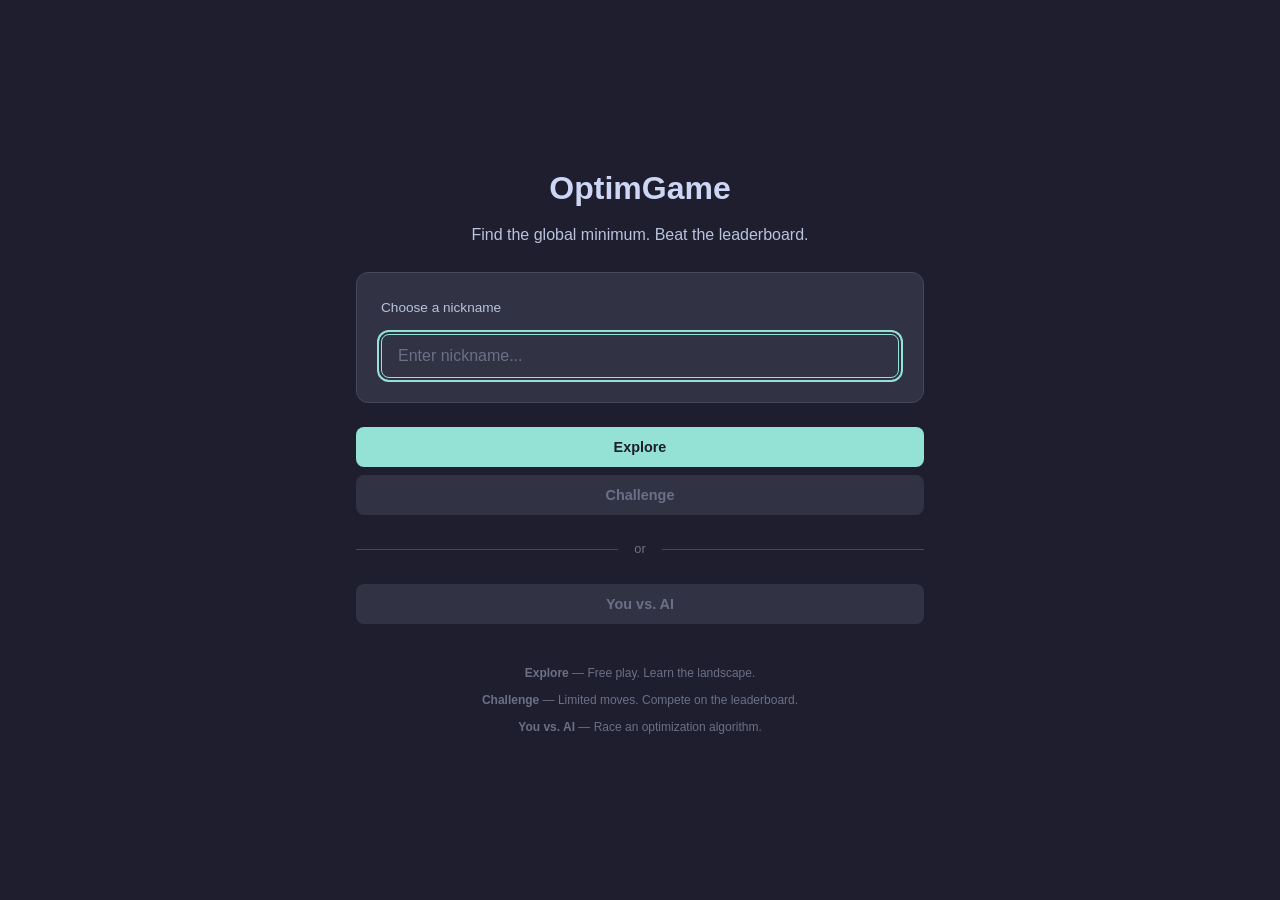
==== frontend/index.html @ 2fac776f "step-1-game-core: Explore mode fully playable Frontend implementation: - griewank.js: N-dimensional " ====
<!DOCTYPE html>
<html lang="en">
<head>
  <meta charset="UTF-8">
  <meta name="viewport" content="width=device-width, initial-scale=1.0">
  <meta name="theme-color" content="#1e1e2e">
  <title>OptimGame — Find the Minimum</title>
  <link rel="icon" href="assets/favicon.svg" type="image/svg+xml">
  <link rel="stylesheet" href="css/style.css">
</head>
<body>
  <main class="page">
    <div class="container stack stack--lg" style="text-align: center;">

      <!-- Title -->
      <header class="stack stack--sm">
        <h1>OptimGame</h1>
        <p class="text-secondary">Find the global minimum. Beat the leaderboard.</p>
      </header>

      <!-- Nickname Input -->
      <div class="card stack">
        <label for="nickname" class="text-secondary" style="font-size: 0.85rem; text-align: left;">
          Choose a nickname
        </label>
        <input
          type="text"
          id="nickname"
          class="input"
          placeholder="Enter nickname..."
          maxlength="20"
          autocomplete="off"
          spellcheck="false"
        >
      </div>

      <!-- Mode Selection -->
      <div class="mode-buttons">
        <button class="btn btn--primary btn--full" id="btn-explore">
          Explore
        </button>
        <button class="btn btn--secondary btn--full" id="btn-challenge" disabled>
          Challenge
        </button>
      </div>

      <div class="divider">or</div>

      <button class="btn btn--ghost btn--full" id="btn-ai" disabled>
        You vs. AI
      </button>

      <!-- Hints -->
      <div class="stack stack--sm" style="margin-top: var(--space-md);">
        <p class="text-muted" style="font-size: 0.75rem;">
          <strong>Explore</strong> — Free play. Learn the landscape.
        </p>
        <p class="text-muted" style="font-size: 0.75rem;">
          <strong>Challenge</strong> — Limited moves. Compete on the leaderboard.
        </p>
        <p class="text-muted" style="font-size: 0.75rem;">
          <strong>You vs. AI</strong> — Race an optimization algorithm.
        </p>
      </div>

    </div>
  </main>

  <script type="module">
    const nicknameInput = document.getElementById("nickname");
    const btnExplore = document.getElementById("btn-explore");
    const btnChallenge = document.getElementById("btn-challenge");
    const btnAi = document.getElementById("btn-ai");

    // Enable challenge button when nickname is provided
    nicknameInput.addEventListener("input", () => {
      const hasName = nicknameInput.value.trim().length > 0;
      btnChallenge.disabled = !hasName;
      // AI mode stays locked until presenter unlocks it (future feature)
    });

    // Navigate to game with mode param
    function goToGame(mode) {
      const nickname = nicknameInput.value.trim() || "player";
      const params = new URLSearchParams({ mode, level: "1", nickname });
      window.location.href = `game.html?${params.toString()}`;
    }

    btnExplore.addEventListener("click", () => goToGame("explore"));
    btnChallenge.addEventListener("click", () => goToGame("challenge"));
    btnAi.addEventListener("click", () => goToGame("ai"));

    // Auto-focus nickname on desktop
    if (window.innerWidth > 768) {
      nicknameInput.focus();
    }
  </script>
</body>
</html>
---- frontend/css/style.css ----
/* ============================================================
   OptimGame — Catppuccin Mocha Theme
   ============================================================ */

:root {
  /* Catppuccin Mocha Palette */
  --base: #1e1e2e;
  --mantle: #181825;
  --crust: #11111b;
  --surface0: #313244;
  --surface1: #45475a;
  --surface2: #585b70;
  --overlay0: #6c7086;
  --overlay1: #7f849c;
  --overlay2: #9399b2;
  --subtext0: #a6adc8;
  --subtext1: #bac2de;
  --text: #cdd6f4;
  --lavender: #b4befe;
  --blue: #89b4fa;
  --sapphire: #74c7ec;
  --sky: #89dceb;
  --teal: #94e2d5;
  --green: #a6e3a1;
  --yellow: #f9e2af;
  --peach: #fab387;
  --maroon: #eba0ac;
  --red: #f38ba8;
  --mauve: #cba6f7;
  --pink: #f5c2e7;
  --flamingo: #f2cdcd;
  --rosewater: #f5e0dc;

  /* Semantic tokens */
  --bg-primary: var(--base);
  --bg-surface: var(--surface0);
  --bg-elevated: var(--surface1);
  --bg-active: var(--surface2);
  --text-primary: var(--text);
  --text-secondary: var(--subtext1);
  --text-muted: var(--overlay0);
  --accent-primary: var(--teal);
  --accent-secondary: var(--mauve);
  --color-success: var(--green);
  --color-warning: var(--peach);
  --color-danger: var(--red);
  --color-ghost: var(--lavender);
  --color-player: var(--yellow);
  --color-info: var(--sky);

  /* Spacing */
  --space-xs: 4px;
  --space-sm: 8px;
  --space-md: 16px;
  --space-lg: 24px;
  --space-xl: 32px;
  --space-2xl: 48px;

  /* Radii */
  --radius-sm: 4px;
  --radius-md: 8px;
  --radius-lg: 12px;
  --radius-full: 9999px;

  /* Transitions */
  --transition-fast: 150ms ease;
  --transition-normal: 200ms ease;
  --transition-slow: 300ms ease-out;
}

/* ============================================================
   Reset & Base
   ============================================================ */

*,
*::before,
*::after {
  box-sizing: border-box;
  margin: 0;
  padding: 0;
}

html {
  font-size: 16px;
  -webkit-text-size-adjust: 100%;
}

body {
  font-family: -apple-system, BlinkMacSystemFont, "Segoe UI", Roboto, Oxygen,
    Ubuntu, Cantarell, "Open Sans", "Helvetica Neue", sans-serif;
  background-color: var(--bg-primary);
  color: var(--text-primary);
  line-height: 1.6;
  min-height: 100vh;
  min-height: 100dvh;
}

/* ============================================================
   Typography
   ============================================================ */

h1 {
  font-size: 1.5rem;
  font-weight: 700;
  color: var(--text-primary);
}

h2 {
  font-size: 1.1rem;
  font-weight: 600;
  color: var(--text-primary);
}

.mono {
  font-family: "SF Mono", "Fira Code", "Fira Mono", "Roboto Mono",
    "Courier New", monospace;
}

.text-muted {
  color: var(--text-muted);
}

.text-secondary {
  color: var(--text-secondary);
}

/* ============================================================
   Layout
   ============================================================ */

.container {
  width: 100%;
  max-width: 600px;
  margin: 0 auto;
  padding: var(--space-md);
}

.container--wide {
  max-width: 1200px;
}

.page {
  display: flex;
  flex-direction: column;
  align-items: center;
  justify-content: center;
  min-height: 100vh;
  min-height: 100dvh;
  padding: var(--space-lg);
}

.stack {
  display: flex;
  flex-direction: column;
  gap: var(--space-md);
}

.stack--sm {
  gap: var(--space-sm);
}

.stack--lg {
  gap: var(--space-lg);
}

/* ============================================================
   Card
   ============================================================ */

.card {
  background: var(--bg-surface);
  border: 1px solid var(--surface1);
  border-radius: var(--radius-lg);
  padding: var(--space-lg);
}

/* ============================================================
   Buttons
   ============================================================ */

.btn {
  display: inline-flex;
  align-items: center;
  justify-content: center;
  padding: 12px 24px;
  border: none;
  border-radius: var(--radius-md);
  background: var(--bg-elevated);
  color: var(--accent-primary);
  font-family: inherit;
  font-size: 0.9rem;
  font-weight: 600;
  cursor: pointer;
  transition: background var(--transition-fast), transform var(--transition-fast);
  text-decoration: none;
  user-select: none;
  -webkit-tap-highlight-color: transparent;
}

.btn:hover {
  background: var(--bg-active);
}

.btn:active {
  transform: scale(0.97);
}

.btn:disabled {
  color: var(--text-muted);
  background: var(--bg-surface);
  cursor: not-allowed;
  transform: none;
}

.btn--primary {
  background: var(--accent-primary);
  color: var(--base);
}

.btn--primary:hover {
  background: var(--teal);
  opacity: 0.9;
}

.btn--secondary {
  color: var(--accent-secondary);
}

.btn--full {
  width: 100%;
}

.btn--ghost {
  background: transparent;
  color: var(--text-secondary);
}

.btn--ghost:hover {
  background: var(--bg-surface);
}

/* ============================================================
   Input
   ============================================================ */

.input {
  width: 100%;
  padding: 12px 16px;
  background: var(--bg-surface);
  border: 1px solid var(--surface1);
  border-radius: var(--radius-md);
  color: var(--text-primary);
  font-family: inherit;
  font-size: 1rem;
  outline: none;
  transition: border-color var(--transition-fast);
}

.input::placeholder {
  color: var(--text-muted);
}

.input:focus {
  border-color: var(--accent-primary);
}

/* ============================================================
   Function Value Display
   ============================================================ */

.fn-value {
  font-family: "SF Mono", "Fira Code", monospace;
  font-size: 1.8rem;
  font-weight: 700;
  text-align: center;
  transition: color var(--transition-fast);
}

.fn-value--excellent {
  color: var(--color-success);
}

.fn-value--good {
  color: var(--accent-primary);
}

.fn-value--ok {
  color: var(--color-warning);
}

.fn-value--far {
  color: var(--color-danger);
}

/* ============================================================
   Progress Bar (proximity to 0)
   ============================================================ */

.progress-bar {
  width: 100%;
  height: 6px;
  background: var(--bg-surface);
  border-radius: var(--radius-full);
  overflow: hidden;
}

.progress-bar__fill {
  height: 100%;
  border-radius: var(--radius-full);
  transition: width var(--transition-fast), background-color var(--transition-fast);
}

/* ============================================================
   Slider Component
   ============================================================ */

.slider-group {
  display: flex;
  flex-direction: column;
  gap: var(--space-sm);
}

.slider-row {
  display: flex;
  align-items: center;
  gap: var(--space-md);
  padding: var(--space-sm) 0;
}

.slider-row__label {
  font-family: "SF Mono", "Fira Code", monospace;
  font-size: 0.8rem;
  color: var(--text-primary);
  min-width: 24px;
}

.slider-row__input {
  flex: 1;
  -webkit-appearance: none;
  appearance: none;
  height: 6px;
  background: var(--bg-surface);
  border-radius: var(--radius-full);
  outline: none;
  cursor: pointer;
}

.slider-row__input::-webkit-slider-thumb {
  -webkit-appearance: none;
  appearance: none;
  width: 20px;
  height: 20px;
  border-radius: 50%;
  background: var(--color-player);
  border: 2px solid var(--bg-active);
  cursor: pointer;
  transition: transform var(--transition-fast);
}

.slider-row__input::-webkit-slider-thumb:active {
  transform: scale(1.2);
}

.slider-row__input::-moz-range-thumb {
  width: 20px;
  height: 20px;
  border-radius: 50%;
  background: var(--color-player);
  border: 2px solid var(--bg-active);
  cursor: pointer;
}

.slider-row__value {
  font-family: "SF Mono", "Fira Code", monospace;
  font-size: 0.8rem;
  color: var(--text-secondary);
  min-width: 48px;
  text-align: right;
}

/* ============================================================
   Visualisation Canvas
   ============================================================ */

.vis-container {
  width: 100%;
  border-radius: var(--radius-lg);
  overflow: hidden;
  background: var(--bg-surface);
  border: 1px solid var(--surface1);
}

.vis-container canvas {
  display: block;
  width: 100%;
  height: auto;
}

/* ============================================================
   Game Header
   ============================================================ */

.game-header {
  display: flex;
  justify-content: space-between;
  align-items: center;
  padding: var(--space-sm) 0;
}

.game-header__level {
  font-weight: 600;
  color: var(--text-primary);
}

.game-header__budget {
  font-family: "SF Mono", "Fira Code", monospace;
  font-size: 0.85rem;
  color: var(--accent-primary);
}

.game-header__budget--warning {
  color: var(--color-warning);
}

.game-header__budget--danger {
  color: var(--color-danger);
}

/* ============================================================
   Level Selector
   ============================================================ */

.level-selector {
  display: flex;
  gap: var(--space-sm);
  flex-wrap: wrap;
}

.level-selector__btn {
  padding: 8px 16px;
  border: 1px solid var(--surface1);
  border-radius: var(--radius-md);
  background: var(--bg-surface);
  color: var(--text-secondary);
  font-size: 0.85rem;
  font-weight: 500;
  cursor: pointer;
  transition: all var(--transition-fast);
}

.level-selector__btn:hover {
  border-color: var(--accent-primary);
  color: var(--accent-primary);
}

.level-selector__btn--active {
  border-color: var(--accent-primary);
  background: var(--accent-primary);
  color: var(--base);
}

.level-selector__btn:disabled {
  opacity: 0.4;
  cursor: not-allowed;
}

/* ============================================================
   Mode Buttons (Landing Page)
   ============================================================ */

.mode-buttons {
  display: flex;
  flex-direction: column;
  gap: var(--space-sm);
  width: 100%;
}

.mode-buttons .btn {
  width: 100%;
}

/* ============================================================
   Divider
   ============================================================ */

.divider {
  display: flex;
  align-items: center;
  gap: var(--space-md);
  color: var(--text-muted);
  font-size: 0.8rem;
}

.divider::before,
.divider::after {
  content: "";
  flex: 1;
  height: 1px;
  background: var(--surface1);
}

/* ============================================================
   Responsive
   ============================================================ */

@media (min-width: 480px) {
  .fn-value {
    font-size: 2.2rem;
  }

  h1 {
    font-size: 2rem;
  }
}

@media (min-width: 768px) {
  .game-layout {
    display: grid;
    grid-template-columns: 1fr 1fr;
    gap: var(--space-lg);
  }

  .fn-value {
    font-size: 2.5rem;
  }
}

/* ============================================================
   Accessibility
   ============================================================ */

:focus-visible {
  outline: 2px solid var(--accent-primary);
  outline-offset: 2px;
}

@media (prefers-reduced-motion: reduce) {
  *,
  *::before,
  *::after {
    transition-duration: 0.01ms !important;
    animation-duration: 0.01ms !important;
  }
}
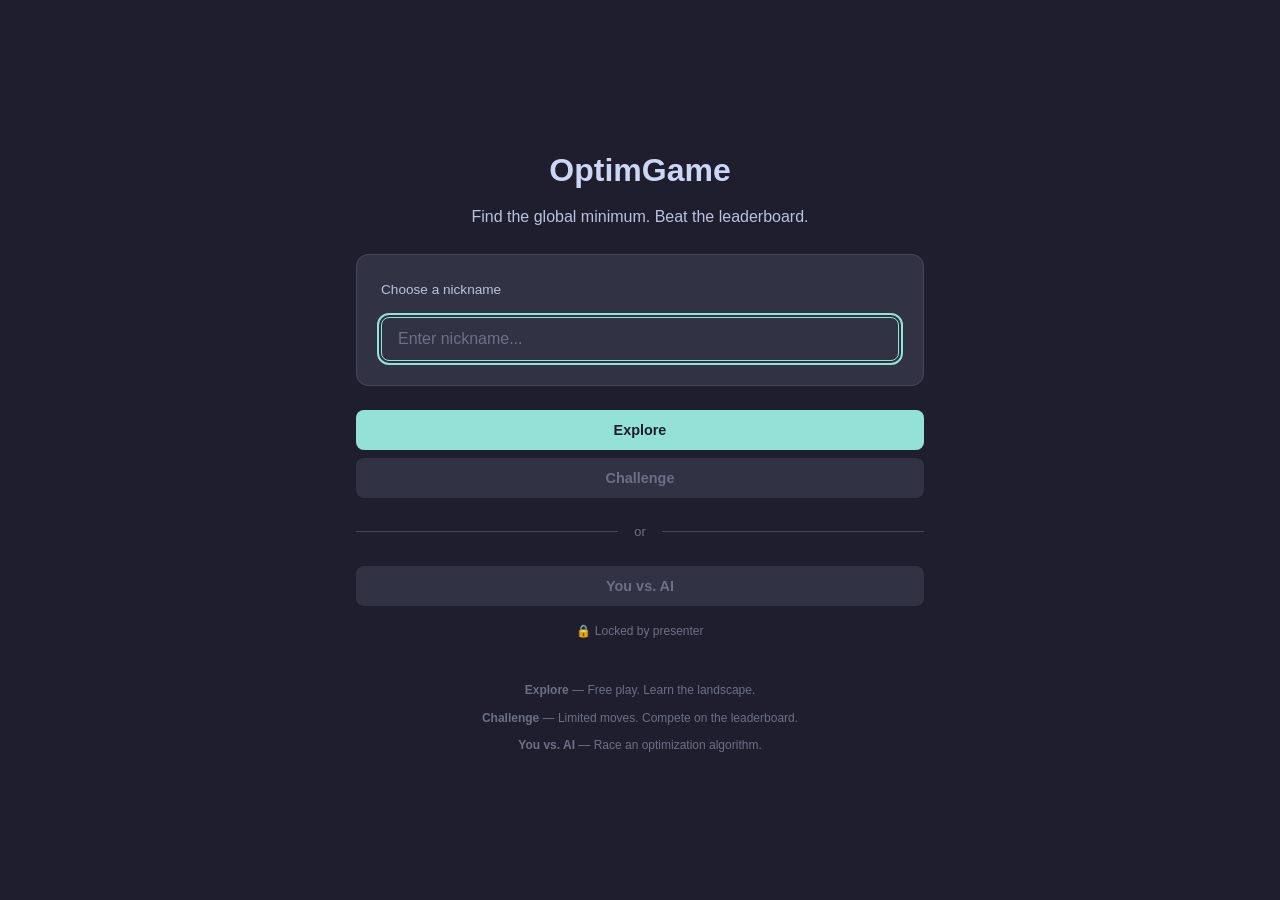
==== commit 30ae7720: "step-5-ghost-mode: You vs. AI ghost replay overlay - frontend/js/ghost.js: ghost replay engine (load" ====
--- a/frontend/index.html
+++ b/frontend/index.html
@@ -46,9 +46,12 @@
 
       <div class="divider">or</div>
 
-      <button class="btn btn--ghost btn--full" id="btn-ai" disabled>
+      <button class="btn btn--ghost btn--full" id="btn-ai" disabled title="Waiting for presenter to unlock">
         You vs. AI
       </button>
+      <p class="text-muted ai-lock-status" id="ai-lock-status" style="font-size: 0.75rem; margin-top: calc(-1 * var(--space-sm));">
+        &#x1F512; Locked by presenter
+      </p>
 
       <!-- Hints -->
       <div class="stack stack--sm" style="margin-top: var(--space-md);">
@@ -67,17 +70,43 @@
   </main>
 
   <script type="module">
+    import { getRound } from './js/api.js';
+
     const nicknameInput = document.getElementById("nickname");
     const btnExplore = document.getElementById("btn-explore");
     const btnChallenge = document.getElementById("btn-challenge");
     const btnAi = document.getElementById("btn-ai");
+    const aiLockStatus = document.getElementById("ai-lock-status");
 
-    // Enable challenge button when nickname is provided
-    nicknameInput.addEventListener("input", () => {
+    let aiUnlocked = false;
+
+    /**
+     * Check round state from backend and update AI unlock status.
+     * If no round exists or AI mode is not unlocked, keep button disabled.
+     */
+    async function checkRoundState() {
+      try {
+        const round = await getRound();
+        if (round && round.ai_mode_unlocked) {
+          aiUnlocked = true;
+          aiLockStatus.style.display = "none";
+          btnAi.removeAttribute("title");
+        }
+      } catch (e) {
+        // Network error — keep AI locked
+      }
+      updateButtonStates();
+    }
+
+    /** Update button enabled/disabled states based on nickname + AI unlock. */
+    function updateButtonStates() {
       const hasName = nicknameInput.value.trim().length > 0;
       btnChallenge.disabled = !hasName;
-      // AI mode stays locked until presenter unlocks it (future feature)
-    });
+      btnAi.disabled = !(hasName && aiUnlocked);
+    }
+
+    // Update buttons on nickname input
+    nicknameInput.addEventListener("input", updateButtonStates);
 
     // Navigate to game with mode param
     function goToGame(mode) {
@@ -94,6 +123,9 @@
     if (window.innerWidth > 768) {
       nicknameInput.focus();
     }
+
+    // Check round state on page load
+    checkRoundState();
   </script>
 </body>
 </html>
--- a/frontend/css/style.css
+++ b/frontend/css/style.css
@@ -542,3 +542,77 @@
     animation-duration: 0.01ms !important;
   }
 }
+
+/* ============================================================
+   AI Comparison Summary (You vs. AI end-of-round)
+   ============================================================ */
+
+.ai-comparison {
+  margin: var(--space-md) 0;
+  padding: var(--space-md);
+  background: var(--mantle);
+  border-radius: var(--radius-md);
+  border: 1px solid var(--surface1);
+}
+
+.ai-comparison__title {
+  color: var(--accent-primary);
+  font-size: 1rem;
+  font-weight: 600;
+  margin-bottom: var(--space-sm);
+}
+
+.ai-comparison__row {
+  display: flex;
+  align-items: baseline;
+  gap: var(--space-sm);
+  padding: var(--space-xs) 0;
+  font-family: "SF Mono", "Fira Code", monospace;
+  font-size: 0.9rem;
+}
+
+.ai-comparison__row--player {
+  color: var(--color-player);
+}
+
+.ai-comparison__row--ghost {
+  color: var(--color-ghost);
+}
+
+.ai-comparison__label {
+  font-weight: 600;
+  min-width: 60px;
+}
+
+.ai-comparison__value {
+  font-size: 1rem;
+}
+
+.ai-comparison__evals {
+  color: var(--text-secondary);
+  font-size: 0.8rem;
+}
+
+.ai-comparison__verdict {
+  margin-top: var(--space-sm);
+  font-weight: 700;
+  font-size: 0.95rem;
+}
+
+.ai-comparison__verdict--player-wins {
+  color: var(--color-success);
+}
+
+.ai-comparison__verdict--ghost-wins {
+  color: var(--color-ghost);
+}
+
+.ai-comparison__verdict--tie {
+  color: var(--accent-primary);
+}
+
+.ai-comparison__row--winner {
+  background: rgba(166, 227, 161, 0.1);
+  border-radius: var(--radius-sm);
+  padding: var(--space-xs) var(--space-sm);
+}
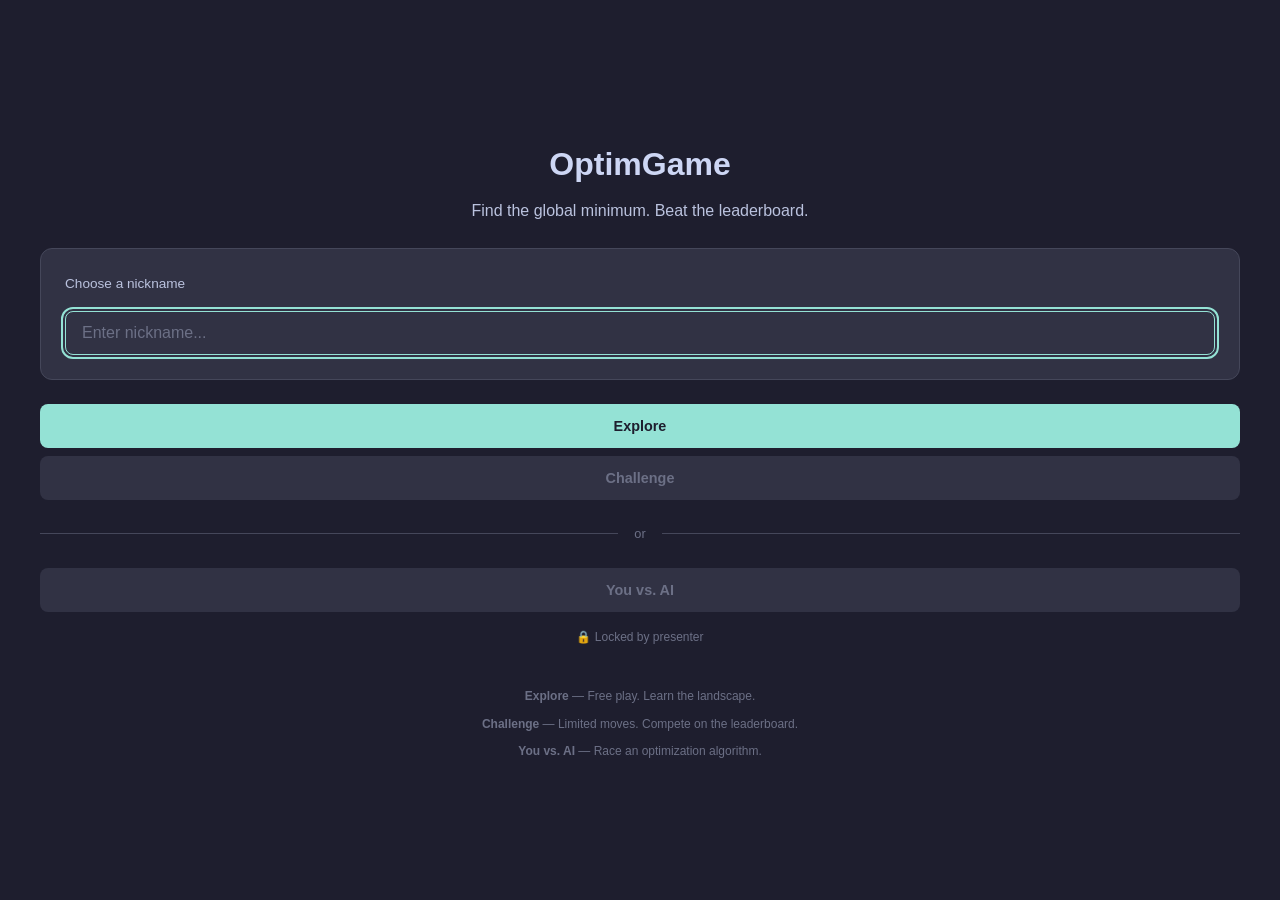
==== commit f624f02c: "step-6-polish: mobile UX, QR code, presenter dashboard, error handling New files: - frontend/qr.html" ====
--- a/frontend/index.html
+++ b/frontend/index.html
@@ -2,7 +2,7 @@
 <html lang="en">
 <head>
   <meta charset="UTF-8">
-  <meta name="viewport" content="width=device-width, initial-scale=1.0">
+  <meta name="viewport" content="width=device-width, initial-scale=1.0, viewport-fit=cover">
   <meta name="theme-color" content="#1e1e2e">
   <title>OptimGame — Find the Minimum</title>
   <link rel="icon" href="assets/favicon.svg" type="image/svg+xml">
--- a/frontend/css/style.css
+++ b/frontend/css/style.css
@@ -183,6 +183,8 @@
   align-items: center;
   justify-content: center;
   padding: 12px 24px;
+  min-height: 44px;
+  min-width: 44px;
   border: none;
   border-radius: var(--radius-md);
   background: var(--bg-elevated);
@@ -195,6 +197,7 @@
   text-decoration: none;
   user-select: none;
   -webkit-tap-highlight-color: transparent;
+  touch-action: manipulation;
 }
 
 .btn:hover {
@@ -246,6 +249,7 @@
 .input {
   width: 100%;
   padding: 12px 16px;
+  min-height: 44px;
   background: var(--bg-surface);
   border: 1px solid var(--surface1);
   border-radius: var(--radius-md);
@@ -254,6 +258,7 @@
   font-size: 1rem;
   outline: none;
   transition: border-color var(--transition-fast);
+  -webkit-tap-highlight-color: transparent;
 }
 
 .input::placeholder {
@@ -325,6 +330,7 @@
   align-items: center;
   gap: var(--space-md);
   padding: var(--space-sm) 0;
+  min-height: 44px;
 }
 
 .slider-row__label {
@@ -338,36 +344,58 @@
   flex: 1;
   -webkit-appearance: none;
   appearance: none;
-  height: 6px;
+  height: 8px;
   background: var(--bg-surface);
   border-radius: var(--radius-full);
   outline: none;
   cursor: pointer;
+  /* Ensure 44px touch target for the track itself */
+  padding: 18px 0;
+  margin: -18px 0;
+  background-clip: content-box;
+}
+
+/* iOS needs explicit track styling */
+.slider-row__input::-webkit-slider-runnable-track {
+  -webkit-appearance: none;
+  height: 8px;
+  background: var(--bg-elevated);
+  border-radius: var(--radius-full);
+}
+
+.slider-row__input::-moz-range-track {
+  height: 8px;
+  background: var(--bg-elevated);
+  border-radius: var(--radius-full);
+  border: none;
 }
 
 .slider-row__input::-webkit-slider-thumb {
   -webkit-appearance: none;
   appearance: none;
-  width: 20px;
-  height: 20px;
+  width: 44px;
+  height: 44px;
   border-radius: 50%;
   background: var(--color-player);
-  border: 2px solid var(--bg-active);
+  border: 3px solid var(--bg-active);
   cursor: pointer;
   transition: transform var(--transition-fast);
+  /* Center thumb on track */
+  margin-top: -18px;
 }
 
 .slider-row__input::-webkit-slider-thumb:active {
-  transform: scale(1.2);
+  transform: scale(1.15);
 }
 
 .slider-row__input::-moz-range-thumb {
-  width: 20px;
-  height: 20px;
+  width: 44px;
+  height: 44px;
   border-radius: 50%;
   background: var(--color-player);
-  border: 2px solid var(--bg-active);
+  border: 3px solid var(--bg-active);
   cursor: pointer;
+  box-sizing: border-box;
 }
 
 .slider-row__value {
@@ -437,7 +465,9 @@
 }
 
 .level-selector__btn {
-  padding: 8px 16px;
+  padding: 12px 16px;
+  min-height: 44px;
+  min-width: 44px;
   border: 1px solid var(--surface1);
   border-radius: var(--radius-md);
   background: var(--bg-surface);
@@ -446,6 +476,7 @@
   font-weight: 500;
   cursor: pointer;
   transition: all var(--transition-fast);
+  -webkit-tap-highlight-color: transparent;
 }
 
 .level-selector__btn:hover {
@@ -503,6 +534,56 @@
    Responsive
    ============================================================ */
 
+/* Very small screens (320px minimum width support) */
+@media (max-width: 374px) {
+  :root {
+    --space-md: 12px;
+    --space-lg: 16px;
+  }
+
+  .container {
+    padding: var(--space-sm);
+  }
+
+  .fn-value {
+    font-size: 1.4rem;
+  }
+
+  .slider-row {
+    gap: var(--space-sm);
+  }
+
+  .slider-row__value {
+    min-width: 40px;
+    font-size: 0.7rem;
+  }
+
+  .card {
+    padding: var(--space-md);
+  }
+
+  .level-selector {
+    gap: var(--space-xs);
+  }
+
+  .level-selector__btn {
+    padding: 10px 12px;
+    font-size: 0.8rem;
+    min-height: 44px;
+  }
+}
+
+/* Small phones (375px–479px) */
+@media (min-width: 375px) and (max-width: 479px) {
+  .fn-value {
+    font-size: 1.6rem;
+  }
+
+  .game-page {
+    padding: var(--space-sm) var(--space-md);
+  }
+}
+
 @media (min-width: 480px) {
   .fn-value {
     font-size: 2.2rem;
@@ -523,6 +604,103 @@
   .fn-value {
     font-size: 2.5rem;
   }
+}
+
+/* ============================================================
+   Mobile Touch & iOS-Specific
+   ============================================================ */
+
+/* Prevent iOS zoom on input focus (font-size must be >= 16px) */
+@media (max-width: 768px) {
+  .input {
+    font-size: 16px;
+  }
+}
+
+/* Ensure all anchor/link touch targets meet 44px minimum */
+a.btn {
+  min-height: 44px;
+  min-width: 44px;
+  display: inline-flex;
+  align-items: center;
+  justify-content: center;
+}
+
+/* Mobile-specific layout adjustments (< 768px) */
+@media (max-width: 767px) {
+  /* Safe area insets for notched devices (iPhone X+) */
+  body {
+    padding-left: env(safe-area-inset-left);
+    padding-right: env(safe-area-inset-right);
+    padding-bottom: env(safe-area-inset-bottom);
+  }
+
+  .page {
+    padding: var(--space-md);
+    padding-bottom: calc(var(--space-md) + env(safe-area-inset-bottom));
+  }
+
+  /* Ensure level selector wraps gracefully on narrow screens */
+  .level-selector {
+    justify-content: center;
+  }
+
+  /* Cards should not overflow viewport */
+  .card {
+    padding: var(--space-md);
+    word-break: break-word;
+  }
+
+  /* Stack game content vertically on mobile */
+  .game-content {
+    display: flex;
+    flex-direction: column;
+    gap: var(--space-md);
+  }
+
+  /* Slider container: ensure adequate spacing between sliders */
+  .slider-group {
+    gap: var(--space-md);
+  }
+
+  /* Larger slider track hitbox on mobile for easier dragging */
+  .slider-row__input {
+    height: 10px;
+    padding: 20px 0;
+    margin: -20px 0;
+  }
+
+  /* Mode buttons full width with proper spacing */
+  .mode-buttons .btn {
+    padding: 14px 24px;
+  }
+
+  /* Ensure submit button is easily tappable */
+  .submit-section .btn {
+    min-height: 48px;
+    font-size: 1rem;
+  }
+}
+
+/* Ensure no horizontal overflow on mobile */
+html, body {
+  overflow-x: hidden;
+  max-width: 100vw;
+}
+
+.page,
+.container,
+.card,
+.slider-group,
+.level-selector {
+  max-width: 100%;
+  overflow-x: hidden;
+}
+
+/* Prevent any child from breaking viewport width */
+img, canvas, video, svg {
+  max-width: 100%;
+  height: auto;
 }
 
 /* ============================================================
@@ -616,3 +794,163 @@
   border-radius: var(--radius-sm);
   padding: var(--space-xs) var(--space-sm);
 }
+
+
+/* ============================================================
+   Connection Status Indicator
+   ============================================================ */
+
+.connection-status {
+  position: fixed;
+  top: 0;
+  left: 0;
+  right: 0;
+  z-index: 1000;
+  display: flex;
+  align-items: center;
+  justify-content: center;
+  gap: var(--space-sm);
+  padding: var(--space-xs) var(--space-md);
+  font-size: 0.8rem;
+  font-weight: 500;
+  transform: translateY(-100%);
+  transition: transform var(--transition-normal), background-color var(--transition-fast);
+}
+
+.connection-status--connected {
+  /* Hidden when connected */
+  transform: translateY(-100%);
+  background: var(--teal);
+  color: var(--base);
+}
+
+.connection-status--reconnecting {
+  transform: translateY(0);
+  background: var(--peach);
+  color: var(--base);
+}
+
+.connection-status--offline {
+  transform: translateY(0);
+  background: var(--red);
+  color: var(--base);
+}
+
+.connection-status__icon {
+  font-size: 0.7rem;
+  line-height: 1;
+}
+
+.connection-status__text {
+  line-height: 1;
+}
+
+/* Pulse animation for reconnecting state */
+.connection-status--reconnecting .connection-status__icon {
+  animation: pulse-icon 1.5s ease-in-out infinite;
+}
+
+@keyframes pulse-icon {
+  0%, 100% { opacity: 1; }
+  50% { opacity: 0.3; }
+}
+
+@media (prefers-reduced-motion: reduce) {
+  .connection-status {
+    transition: none;
+  }
+  .connection-status--reconnecting .connection-status__icon {
+    animation: none;
+  }
+}
+
+/* ============================================================
+   Loading States
+   ============================================================ */
+
+.loading-spinner {
+  display: inline-block;
+  width: 20px;
+  height: 20px;
+  border: 2px solid var(--surface1);
+  border-top-color: var(--accent-primary);
+  border-radius: 50%;
+  animation: spin 0.8s linear infinite;
+}
+
+.loading-spinner--sm {
+  width: 14px;
+  height: 14px;
+  border-width: 1.5px;
+}
+
+.loading-spinner--lg {
+  width: 32px;
+  height: 32px;
+  border-width: 3px;
+}
+
+@keyframes spin {
+  to { transform: rotate(360deg); }
+}
+
+.loading-overlay {
+  display: flex;
+  flex-direction: column;
+  align-items: center;
+  justify-content: center;
+  gap: var(--space-md);
+  padding: var(--space-xl);
+  color: var(--text-secondary);
+  font-size: 0.9rem;
+}
+
+.btn--loading {
+  position: relative;
+  color: transparent;
+  pointer-events: none;
+}
+
+.btn--loading::after {
+  content: "";
+  position: absolute;
+  width: 16px;
+  height: 16px;
+  border: 2px solid var(--surface1);
+  border-top-color: var(--base);
+  border-radius: 50%;
+  animation: spin 0.8s linear infinite;
+}
+
+/* Error message toast */
+.error-toast {
+  position: fixed;
+  bottom: var(--space-lg);
+  left: 50%;
+  transform: translateX(-50%) translateY(120%);
+  background: var(--red);
+  color: var(--base);
+  padding: var(--space-sm) var(--space-md);
+  border-radius: var(--radius-md);
+  font-size: 0.85rem;
+  font-weight: 500;
+  z-index: 1001;
+  transition: transform var(--transition-slow);
+  max-width: 90%;
+  text-align: center;
+}
+
+.error-toast--visible {
+  transform: translateX(-50%) translateY(0);
+}
+
+@media (prefers-reduced-motion: reduce) {
+  .loading-spinner,
+  .btn--loading::after {
+    animation: none;
+    opacity: 0.6;
+  }
+  .error-toast {
+    transition: none;
+  }
+}
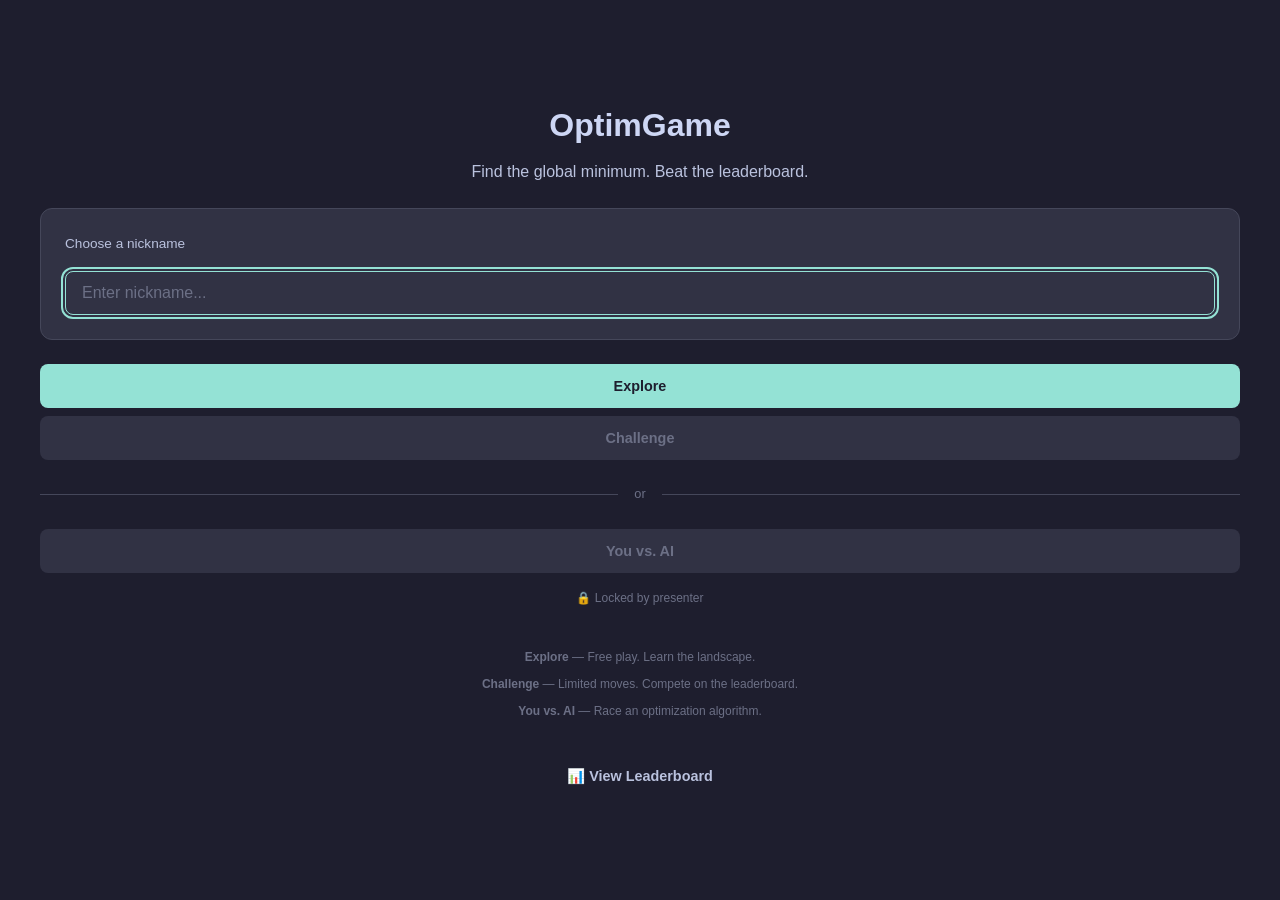
==== commit a0e124d0: "Add leaderboard links to landing page and score overlay" ====
--- a/frontend/index.html
+++ b/frontend/index.html
@@ -66,6 +66,11 @@
         </p>
       </div>
 
+      <!-- Leaderboard Link -->
+      <a href="leaderboard.html" class="btn btn--ghost btn--full" style="margin-top: var(--space-sm);">
+        📊 View Leaderboard
+      </a>
+
     </div>
   </main>
 
